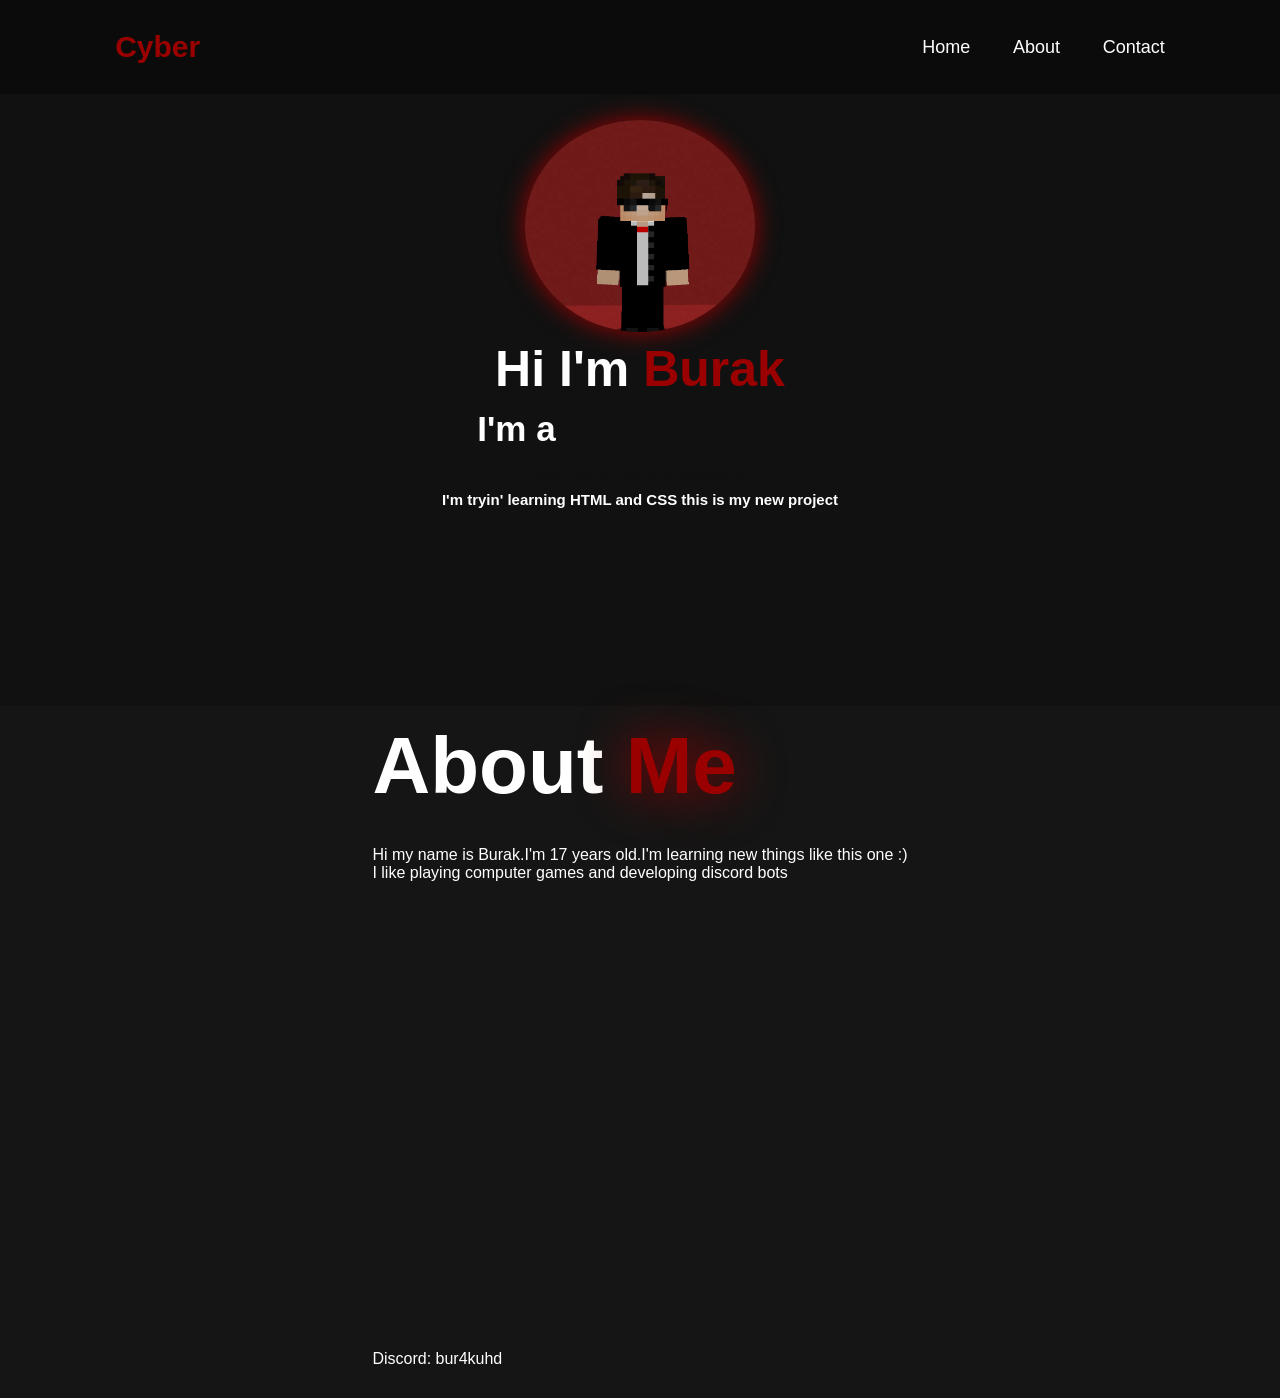
==== index.html @ 73170977 "Add files via upload" ====
<!DOCTYPE html>
<html lang="en">
<head>
    <meta charset="UFT-8">
    <meta name="viewport" 
    content="width-device-width, initial-scale=1.0">
    <link rel="stylesheet" href="style.css">
</head>
<body>



    <header class="header">
        <a href="#home" class="logo">
            <span>Cyber</span>
        </a>


        <nav class="navbar">
            <a href="#home" class="activate">Home</a>
            <a href="#about">About</a>
            <a href="https://www.instagram.com/cyber_gosling/">Contact</a>
        </nav>
    </header>

    <section class="home" id="home">
        <div class="home-img">
            <img src="img.png" alt="">
        </div>
        <div class="home-content">
            <h1>Hi I'm <span>Burak</span></h1>
            <h3 class="text-animation">
                I'm a <span></span>
            </h3>
            <hs2>aydınıgötten  (ayb)      bilmem anlatabildim mi
            </hs2>
            <br>
            <h2>I'm tryin' learning HTML and CSS this is my new project
            </h2>
            <br><br><br><br><br><br><br><br><br><br><br><br><br><br><br><br><br><br>
        </div>
    </section>

    <section class="about" id="about">
        <div class="about-content">
            <h2 class="heading">About <span>Me</span></h2>
            <h3 class="text-animationon"><span></span></h3>
            <p>Hi my name is Burak.I'm 17 years old.I'm learning new things like this one :)<br>I like playing computer games and developing discord bots<br><br><br><br><br><br><br><br><br><br><br><br><br><br><br><br><br><br><br><br><br><br><br><br><br><br><br>
                Discord: bur4kuhd
            </p>
        </div>
    </section>


    <script src="script.js"></script>
</body>
---- style.css ----
* {
    margin: 0;
    padding: 0;
    box-sizing: border-box;
    text-decoration: none;
    border: none;
    outline: none;
    scroll-behavior: smooth;
    font-family: "Poppins", sans-serif;
}
:root {
    --bg-color: #111111;
    --second-bg-color: #151515;
    --text-color: white;
    --main-color: #9B0000;
}
html {
    font-size: 62.5%;
    overflow-x: hidden;
}
body {
    background: var(--bg-color);
    color: var(--text-color);   
}
.header {
    position: fixed;
    top: 0;
    left: 0;
    width: 100%;
    padding: 3rem 9%;
    background: rgba(0,0,0,0.3);
    backdrop-filter: blur;
    display: flex;
    justify-content: space-between;
    align-items: center;
    z-index: 100;
}
.logo {
    font-size: 3rem;
    color: var(--text-color);
    font-weight: 700;
    cursor: pointer;
    transition: 0.3s ease-in-out;
}
.logo:hover {
    transform: scale(1.1);

}
.navbar a{
    font-size: 1.8rem;
    color: white;
    margin-left: 4rem;
    font-weight: 300;
    transition: 0.3s ease-in-out;
    border-bottom: 3px solid transparent;
}
.navbar a:hover,
.navbar a:active{
    color: var(--main-color);
    border-bottom: 3px solid var(--main-color);
}
#menu-icon {
    font-size: 3.6rem;
    color: var(--main-color);
    display: none;
}
.section {
    min-height: 100vh;
    padding: 10rem 9% 10rem;
}
.home {
    display: flex;
    justify-content: center;
    align-items: center;
    flex-direction: column;
    gap: 1rem;
}
.home-content {
    display: flex;
    align-items: center;
    justify-content: center;
    flex-direction: column;
    text-align: center;
    margin-top: 3rem;
}
span{
    color: var(--main-color);
}
.logo span{
    color: var(--main-color);
}
.home-content h3{
    margin-bottom: 2rem;
    margin-top: 1rem;
    font-size: 3.5rem;
}
.home-content h1{
    font-size: 5rem;
    font-weight: 700;
    margin-top: 8.5rem;
    line-height: 1.2;
}
.home-content hs2{
    color: var(--bg-color);
}
.home-img{
    border-radius: 50%;
}
.home-img img{
    position: relative;
    top: 12rem;
    width: 18vw;
    border-radius: 50%;
    box-shadow: 0 0 25px var(--main-color);
    cursor: pointer;
    transition: 0.4s ease-in-out;
}
.home-img img:hover{
    box-shadow: 0 0 50px var(--main-color),
                0 0 100px var(--main-color);
}
.home-content p{
    font-size: 1.5rem;
    font-weight: 500;
    max-width: 1000px;
}
.text-animation{
    font-size: 34px;
    font-weight: 600;
    min-width: 280px;
}
.text-animation span{
    position: relative;
}
.text-animation span::before{
    content: "Bot Developer";
    color: var(--main-color);
    animation: words 20s infinite;
}
.text-animation span::after{
    content: "";
    background-color: var(--bg-color);
    position: absolute;
    width: calc(100% + 8px);
    height: 100%;
    border-left: 3px solid var(--bg-color);
    right: -8px;
    animation: cursor 0.6s infinite, typing 20s steps(14) infinite;
}
@keyframes cursor{
    to{
        border-left: 2px solid var(--main-color);
    }
}
@keyframes words{
    0%,
    20%{
        content: "Minecraft Player"
    }
    21%,
    40%{
        content: "Graphic Designer";
    }
    41%,
    60%{
        content: "Bot Tester";
    }
    61%,
    80%{
        content: "Bot Developer";
    }
    81%,
    100%{
        content: "Content Creator";
    }
}
@keyframes typing{
    10%,
    15%,
    30%,
    35%,
    50%,
    55%,
    70%,
    75%,
    90%,
    95%{
        width: 0;
    }
    5%,
    20%,
    25%,
    40%,
    45%,
    60%,
    65%,
    80%,
    85%{
        width: calc(100% + 8px);
    }
}
.about{
    display: flex;
    justify-content: center;
    align-items: center;
    gap: 25rem;
    background-color: var(--second-bg-color);
    color: white;
}
.about h2 span{
    color: var(--main-color);
    text-shadow: 0 0 50px var(--main-color);
}
.heading{
    text-align: center;
    font-size: 8rem;
}
.about-content h2{
    text-align: left;
    line-height: 1.5;
}
.about-content h3{
    font-size: 3.6rem;
}
.about-content p{
    font-size: 1.6rem;
    margin: 2rem 0 3rem;
}
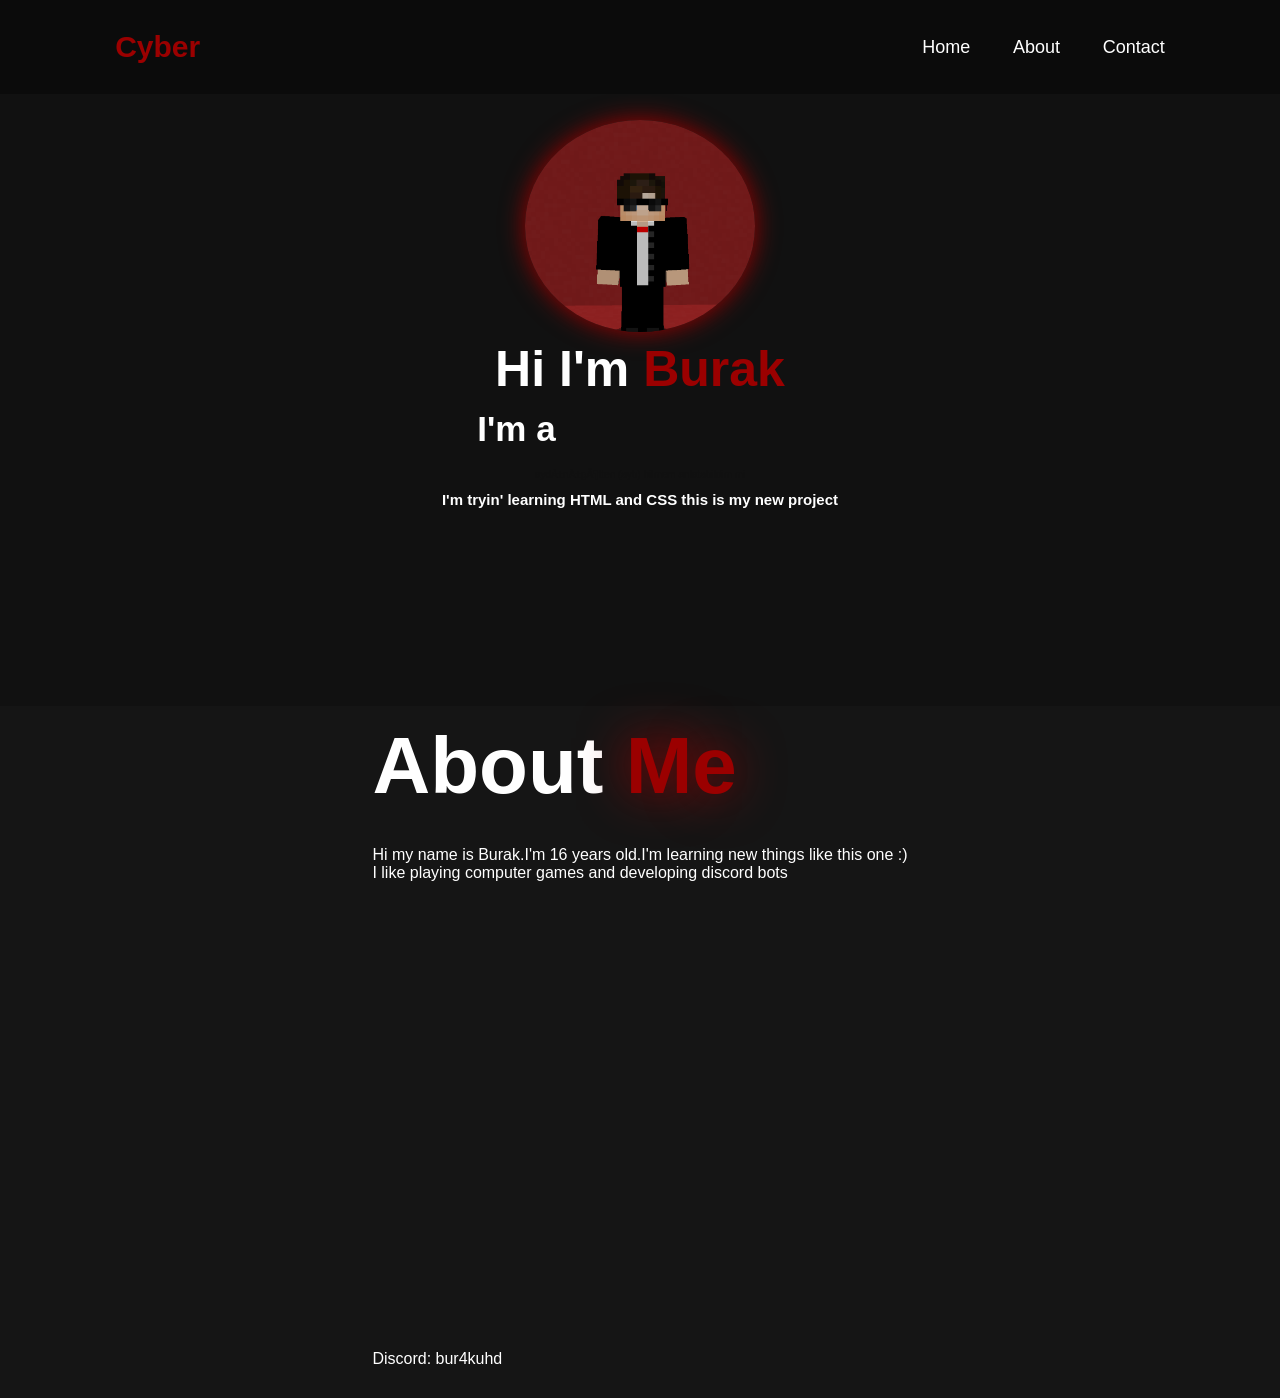
==== commit f1c60e2b: "Update index.html" ====
--- a/index.html
+++ b/index.html
@@ -45,7 +45,7 @@
         <div class="about-content">
             <h2 class="heading">About <span>Me</span></h2>
             <h3 class="text-animationon"><span></span></h3>
-            <p>Hi my name is Burak.I'm 17 years old.I'm learning new things like this one :)<br>I like playing computer games and developing discord bots<br><br><br><br><br><br><br><br><br><br><br><br><br><br><br><br><br><br><br><br><br><br><br><br><br><br><br>
+            <p>Hi my name is Burak.I'm 16 years old.I'm learning new things like this one :)<br>I like playing computer games and developing discord bots<br><br><br><br><br><br><br><br><br><br><br><br><br><br><br><br><br><br><br><br><br><br><br><br><br><br><br>
                 Discord: bur4kuhd
             </p>
         </div>
@@ -53,4 +53,4 @@
 
 
     <script src="script.js"></script>
-</body>+</body>
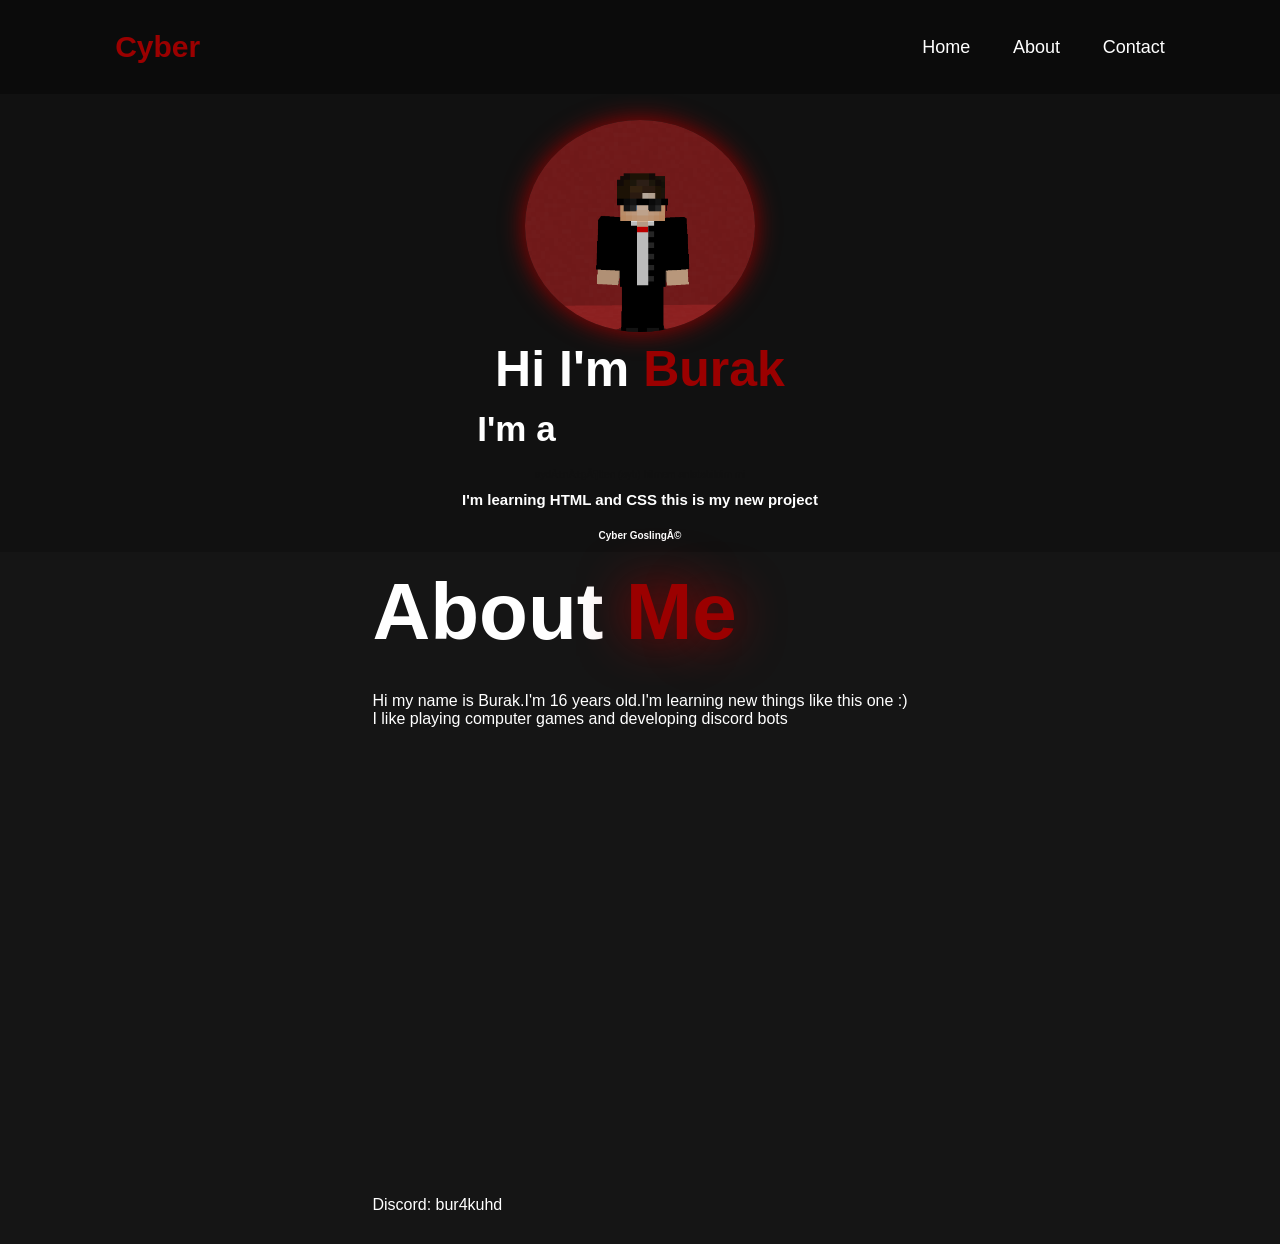
==== commit 4258fab2: "." ====
--- a/index.html
+++ b/index.html
@@ -35,9 +35,9 @@
             <hs2>aydınıgötten  (ayb)      bilmem anlatabildim mi
             </hs2>
             <br>
-            <h2>I'm tryin' learning HTML and CSS this is my new project
+            <h2>I'm learning HTML and CSS this is my new project
             </h2>
-            <br><br><br><br><br><br><br><br><br><br><br><br><br><br><br><br><br><br>
+            <h4><br><br>Cyber Gosling©<br><br></h4>
         </div>
     </section>
 
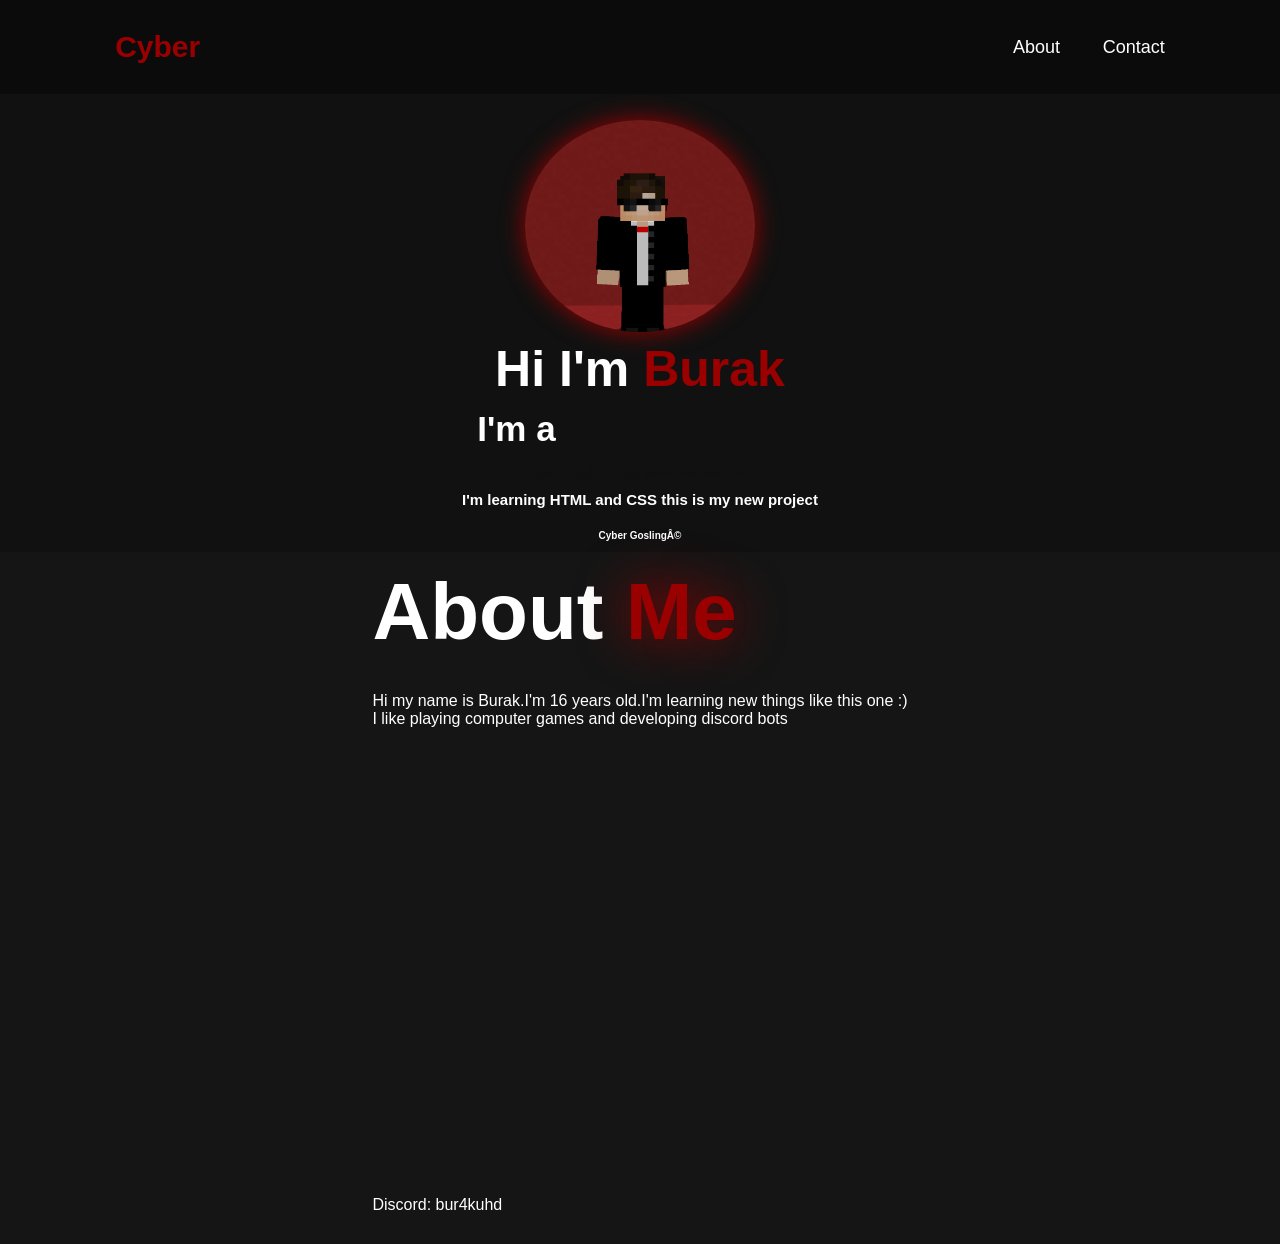
==== commit 6771159d: "." ====
--- a/index.html
+++ b/index.html
@@ -17,7 +17,6 @@
 
 
         <nav class="navbar">
-            <a href="#home" class="activate">Home</a>
             <a href="#about">About</a>
             <a href="https://www.instagram.com/cyber_gosling/">Contact</a>
         </nav>
